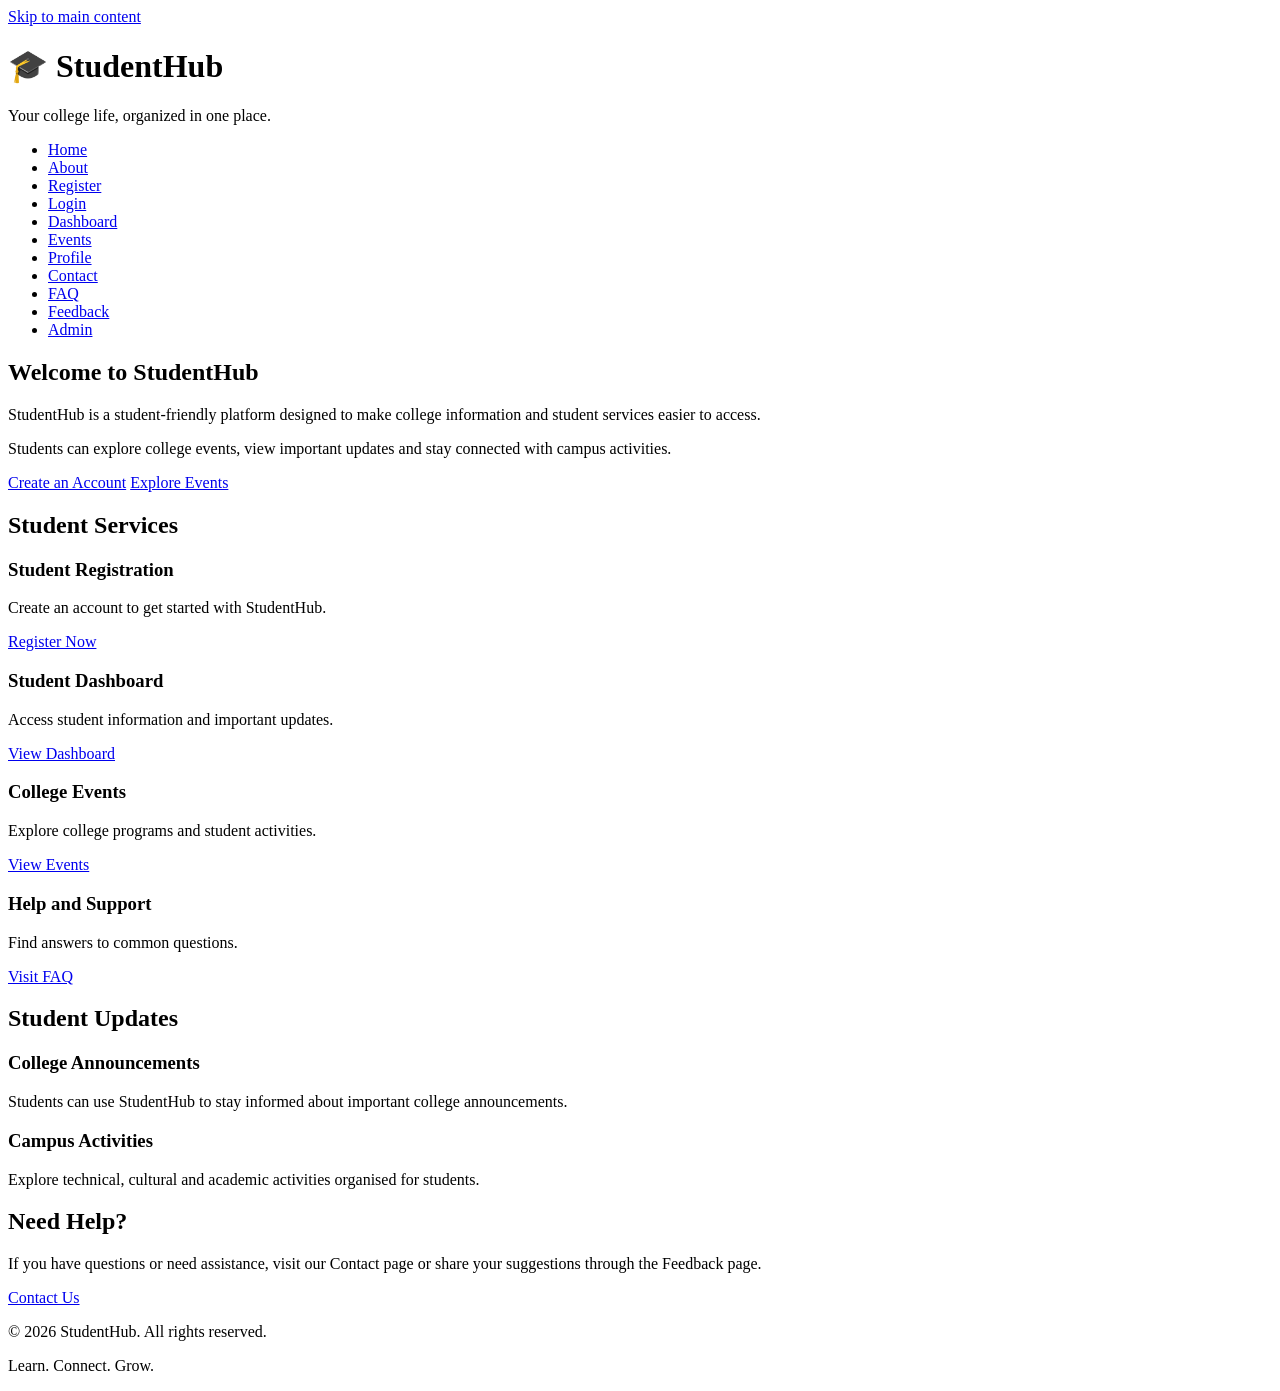
==== index.html @ 3d649e5c "Complete Practical 2 - Semantic HTML5 Pages" ====
<!DOCTYPE html>
<html lang="en">

<head>
    <meta charset="UTF-8">
    <meta name="viewport" content="width=device-width, initial-scale=1.0">

    <meta name="description"
        content="StudentHub is a student portal providing college information, events and student services.">

    <title>StudentHub | Home</title>
</head>

<body>

    <!-- Skip Navigation -->
    <a href="#main-content">Skip to main content</a>

    <!-- Website Header -->
    <header>

        <div>
            <h1>🎓 StudentHub</h1>
            <p>Your college life, organized in one place.</p>
        </div>

        <!-- Main Navigation -->
        <nav aria-label="Main navigation">
            <ul>
                <li><a href="index.html" aria-current="page">Home</a></li>
                <li><a href="About.html">About</a></li>
                <li><a href="Register.html">Register</a></li>
                <li><a href="Login.html">Login</a></li>
                <li><a href="dashboard.html">Dashboard</a></li>
                <li><a href="Events.html">Events</a></li>
                <li><a href="profile.html">Profile</a></li>
                <li><a href="Contact.html">Contact</a></li>
                <li><a href="FAQ.html">FAQ</a></li>
                <li><a href="feedback.html">Feedback</a></li>
                <li><a href="Admin.html">Admin</a></li>
            </ul>
        </nav>

    </header>

  
    <main id="main-content">

       
        <section aria-labelledby="welcome-heading">

            <h2 id="welcome-heading">Welcome to StudentHub</h2>

            <p>
                StudentHub is a student-friendly platform designed
                to make college information and student services
                easier to access.
            </p>

            <p>
                Students can explore college events, view important
                updates and stay connected with campus activities.
            </p>

            <a href="Register.html">Create an Account</a>

            <a href="Events.html">Explore Events</a>

        </section>

        
        <section aria-labelledby="services-heading">

            <h2 id="services-heading">Student Services</h2>

            <article>
                <h3>Student Registration</h3>
                <p>Create an account to get started with StudentHub.</p>
                <a href="Register.html">Register Now</a>
            </article>

            <article>
                <h3>Student Dashboard</h3>
                <p>Access student information and important updates.</p>
                <a href="dashboard.html">View Dashboard</a>
            </article>

            <article>
                <h3>College Events</h3>
                <p>Explore college programs and student activities.</p>
                <a href="Events.html">View Events</a>
            </article>

            <article>
                <h3>Help and Support</h3>
                <p>Find answers to common questions.</p>
                <a href="FAQ.html">Visit FAQ</a>
            </article>

        </section>

        <!-- Latest Information -->
        <section aria-labelledby="updates-heading">

            <h2 id="updates-heading">Student Updates</h2>

            <article>
                <h3>College Announcements</h3>
                <p>
                    Students can use StudentHub to stay informed
                    about important college announcements.
                </p>
            </article>

            <article>
                <h3>Campus Activities</h3>
                <p>
                    Explore technical, cultural and academic
                    activities organised for students.
                </p>
            </article>

        </section>

        <!-- Additional Information -->
        <aside aria-labelledby="help-heading">

            <h2 id="help-heading">Need Help?</h2>

            <p>
                If you have questions or need assistance,
                visit our Contact page or share your suggestions
                through the Feedback page.
            </p>

            <a href="Contact.html">Contact Us</a>

        </aside>

    </main>

    <!-- Website Footer -->
    <footer>

        <p>&copy; 2026 StudentHub. All rights reserved.</p>

        <p>Learn. Connect. Grow.</p>

    </footer>

</body>

</html>
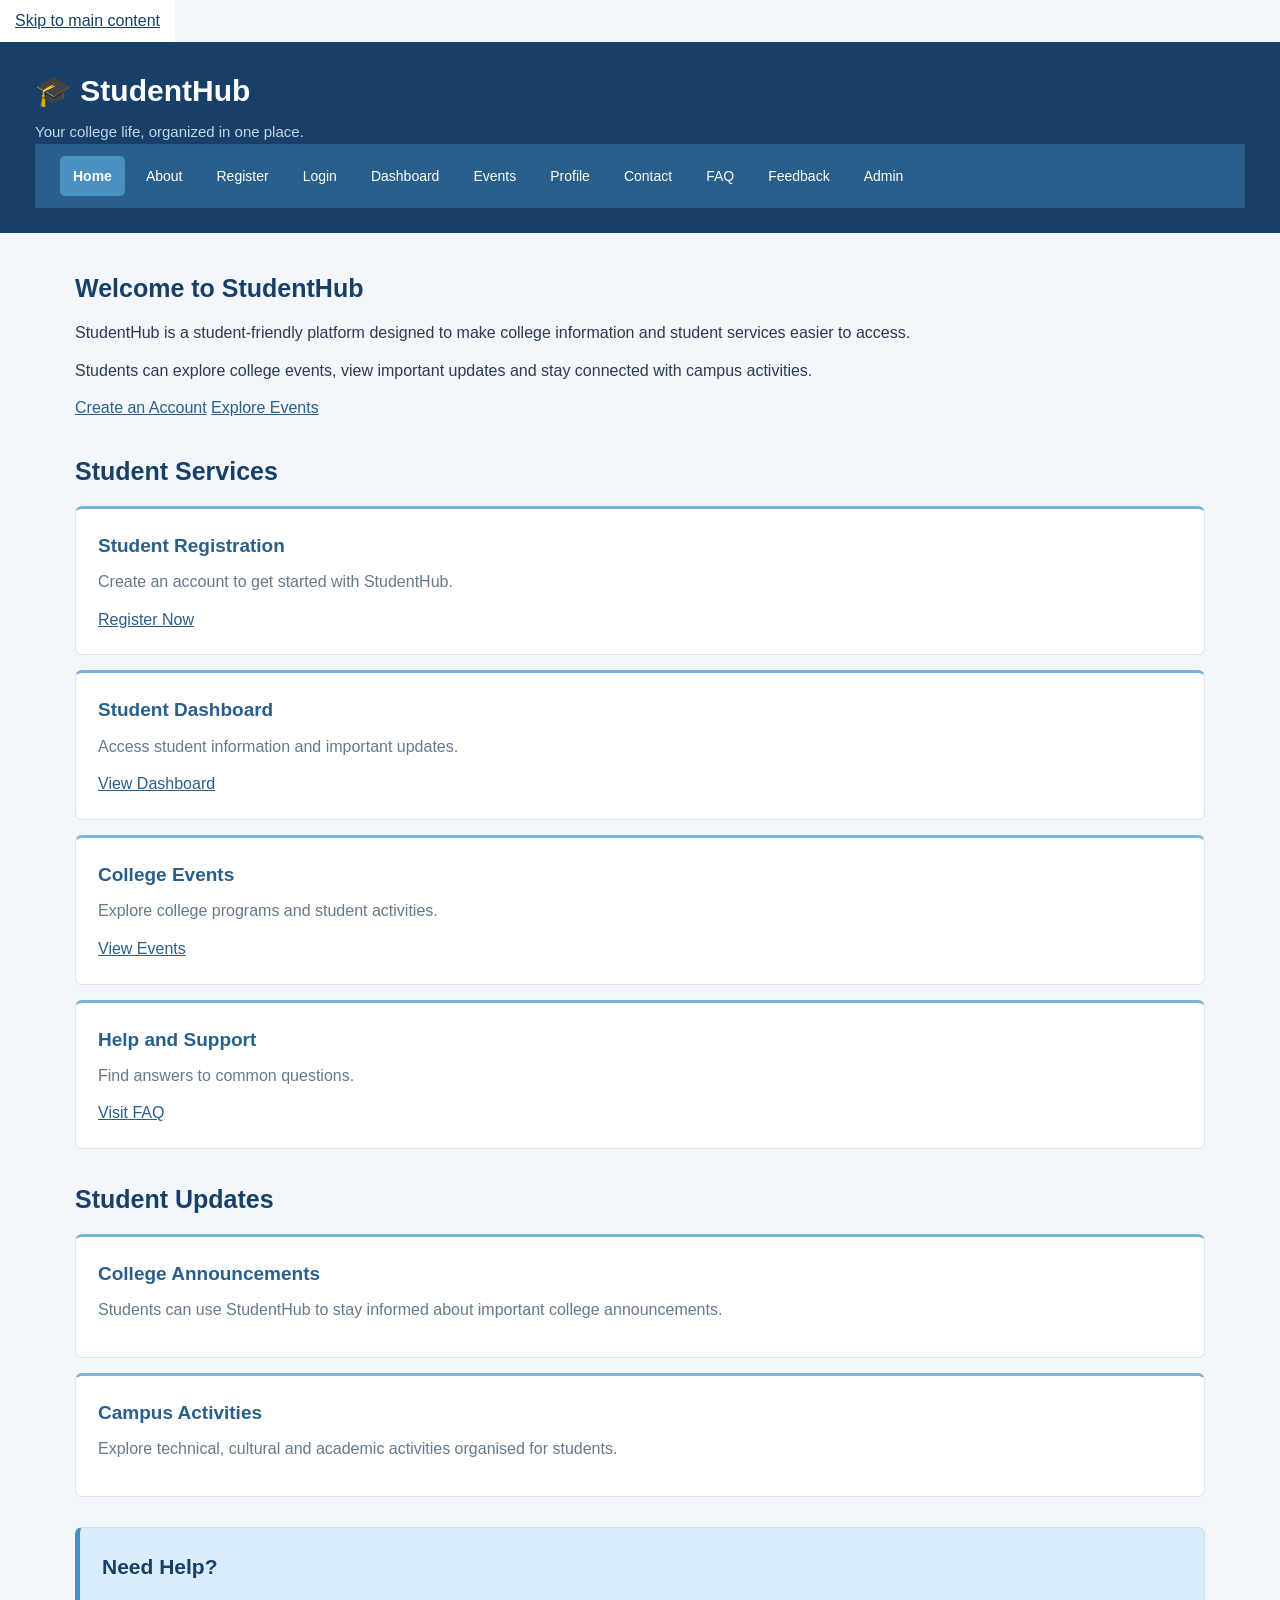
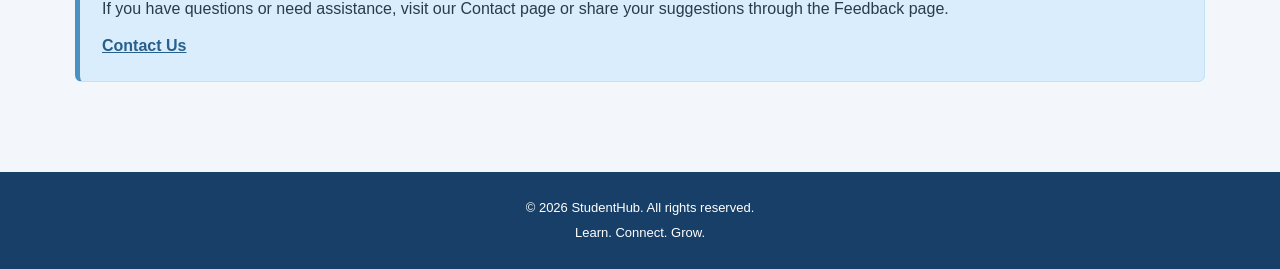
==== commit 3796fc5c: "Update Practical 2 CSS styling" ====
--- a/index.html
+++ b/index.html
@@ -10,6 +10,7 @@
         content="StudentHub is a student portal providing college information, events and student services.">
 
     <title>StudentHub | Home</title>
+    <link rel="stylesheet" href="style.css">
 </head>
 
 <body>
--- a/style.css
+++ b/style.css
@@ -0,0 +1,398 @@
+
+/* ==========================================
+   STUDENTHUB - PRACTICAL 2
+   Semantic HTML5 and Accessibility Styling
+========================================== */
+
+/* ==========================================
+   1. GLOBAL STYLES
+========================================== */
+
+* {
+    margin: 0;
+    padding: 0;
+    box-sizing: border-box;
+}
+
+body {
+    font-family: Arial, Helvetica, sans-serif;
+    background: #F3F7FB;
+    color: #293B4D;
+    line-height: 1.6;
+}
+
+a {
+    color: #285F8B;
+}
+
+a:hover {
+    color: #173F67;
+}
+
+/* ==========================================
+   2. SKIP NAVIGATION
+========================================== */
+
+body > a:first-child {
+    display: inline-block;
+    padding: 8px 15px;
+    color: #173F67;
+    background: #FFFFFF;
+}
+
+body > a:first-child:focus {
+    outline: 3px solid #F2B84B;
+}
+
+/* ==========================================
+   3. WEBSITE HEADER
+========================================== */
+
+header {
+    background: #173F67;
+    color: #FFFFFF;
+    padding: 25px 35px;
+}
+
+header h1 {
+    color: #FFFFFF;
+    font-size: 30px;
+    margin-bottom: 5px;
+}
+
+header p {
+    color: #C4D8E9;
+    font-size: 15px;
+}
+
+/* ==========================================
+   4. MAIN NAVIGATION
+========================================== */
+
+nav {
+    background: #285F8B;
+    padding: 12px 25px;
+}
+
+nav ul {
+    display: flex;
+    flex-wrap: wrap;
+    align-items: center;
+    gap: 8px;
+    list-style: none;
+}
+
+nav li {
+    margin: 0;
+}
+
+nav a {
+    display: block;
+    padding: 9px 13px;
+    color: #FFFFFF;
+    text-decoration: none;
+    font-size: 14px;
+    border-radius: 5px;
+    transition: background-color 0.2s;
+}
+
+nav a:hover {
+    background: #4A91C2;
+    color: #FFFFFF;
+}
+
+nav a[aria-current="page"] {
+    background: #4A91C2;
+    color: #FFFFFF;
+    font-weight: bold;
+}
+
+/* ==========================================
+   5. MAIN CONTENT
+========================================== */
+
+main {
+    max-width: 1200px;
+    width: 100%;
+    min-height: 65vh;
+    margin: 0 auto;
+    padding: 35px;
+}
+
+main section {
+    margin-bottom: 30px;
+}
+
+main h2 {
+    color: #173F67;
+    font-size: 25px;
+    margin-bottom: 12px;
+}
+
+main h3 {
+    color: #285F8B;
+    font-size: 19px;
+    margin-bottom: 8px;
+}
+
+main p {
+    margin-bottom: 12px;
+}
+
+/* ==========================================
+   6. ARTICLE AND CONTENT CARDS
+========================================== */
+
+main article {
+    background: #FFFFFF;
+    border: 1px solid #D9E5EF;
+    border-top: 3px solid #78B4DC;
+    border-radius: 7px;
+    padding: 22px;
+    margin: 15px 0;
+}
+
+main article p {
+    color: #65798B;
+}
+
+main article ul {
+    padding-left: 22px;
+}
+
+/* ==========================================
+   7. ASIDE SECTIONS
+========================================== */
+
+main aside {
+    background: #D9EDFC;
+    border: 1px solid #C5E1F4;
+    border-left: 5px solid #4A91C2;
+    border-radius: 7px;
+    padding: 22px;
+    margin: 25px 0;
+}
+
+main aside h2 {
+    font-size: 21px;
+}
+
+main aside a {
+    font-weight: bold;
+}
+
+/* ==========================================
+   8. LISTS
+========================================== */
+
+main ul,
+main ol {
+    padding-left: 25px;
+    margin-bottom: 15px;
+}
+
+main li {
+    margin-bottom: 7px;
+}
+
+/* ==========================================
+   9. FORMS
+========================================== */
+
+form {
+    width: 100%;
+}
+
+form fieldset {
+    background: #FFFFFF;
+    border: 1px solid #C5D8E8;
+    border-radius: 7px;
+    padding: 25px;
+}
+
+form legend {
+    color: #173F67;
+    font-size: 18px;
+    font-weight: bold;
+    padding: 0 10px;
+}
+
+form label {
+    display: inline-block;
+    color: #293B4D;
+    margin-bottom: 5px;
+}
+
+form input:not([type="radio"]):not([type="checkbox"]),
+form select,
+form textarea {
+    display: block;
+    width: 100%;
+    max-width: 450px;
+    padding: 11px;
+    border: 1px solid #B7C9D9;
+    border-radius: 5px;
+    font-family: Arial, Helvetica, sans-serif;
+    font-size: 14px;
+    background: #FFFFFF;
+    color: #293B4D;
+}
+
+form textarea {
+    resize: vertical;
+}
+
+form input[type="radio"],
+form input[type="checkbox"] {
+    margin-right: 5px;
+    accent-color: #285F8B;
+}
+
+form input:focus-visible,
+form select:focus-visible,
+form textarea:focus-visible,
+form button:focus-visible {
+    outline: 3px solid #4A91C2;
+    outline-offset: 3px;
+}
+
+/* Form Buttons */
+
+form button {
+    background: #285F8B;
+    color: #FFFFFF;
+    border: none;
+    border-radius: 5px;
+    padding: 11px 20px;
+    font-size: 14px;
+    cursor: pointer;
+    margin-right: 8px;
+    transition: background-color 0.2s;
+}
+
+form button:hover {
+    background: #173F67;
+}
+
+/* ==========================================
+   10. LINKS AND BUTTON ACCESSIBILITY
+========================================== */
+
+a:focus-visible {
+    outline: 3px solid #F2B84B;
+    outline-offset: 3px;
+}
+
+/* ==========================================
+   11. WEBSITE FOOTER
+========================================== */
+
+footer {
+    background: #173F67;
+    color: #FFFFFF;
+    text-align: center;
+    padding: 22px;
+    margin-top: 30px;
+}
+
+footer p {
+    margin: 4px 0;
+    font-size: 13px;
+}
+
+/* ==========================================
+   12. TABLET RESPONSIVENESS
+========================================== */
+
+@media screen and (max-width: 900px) {
+
+    header {
+        padding: 22px;
+    }
+
+    main {
+        padding: 28px 24px;
+    }
+
+    nav {
+        padding: 12px 15px;
+    }
+
+    nav ul {
+        gap: 5px;
+    }
+
+    nav a {
+        padding: 8px 10px;
+    }
+
+}
+
+/* ==========================================
+   13. MOBILE RESPONSIVENESS
+========================================== */
+
+@media screen and (max-width: 650px) {
+
+    header {
+        padding: 20px 16px;
+    }
+
+    header h1 {
+        font-size: 25px;
+    }
+
+    nav {
+        padding: 10px;
+    }
+
+    nav ul {
+        display: grid;
+        grid-template-columns: repeat(2, minmax(0, 1fr));
+        gap: 5px;
+    }
+
+    nav a {
+        padding: 9px;
+        font-size: 13px;
+        text-align: center;
+    }
+
+    main {
+        padding: 22px 15px;
+    }
+
+    main h2 {
+        font-size: 22px;
+    }
+
+    main article,
+    main aside {
+        padding: 17px;
+    }
+
+    form fieldset {
+        padding: 16px;
+    }
+
+    form button {
+        margin-bottom: 8px;
+    }
+
+}
+
+/* ==========================================
+   14. SMALL MOBILE SCREENS
+========================================== */
+
+@media screen and (max-width: 350px) {
+
+    nav ul {
+        grid-template-columns: 1fr;
+    }
+
+    main {
+        padding: 18px 12px;
+    }
+
+}
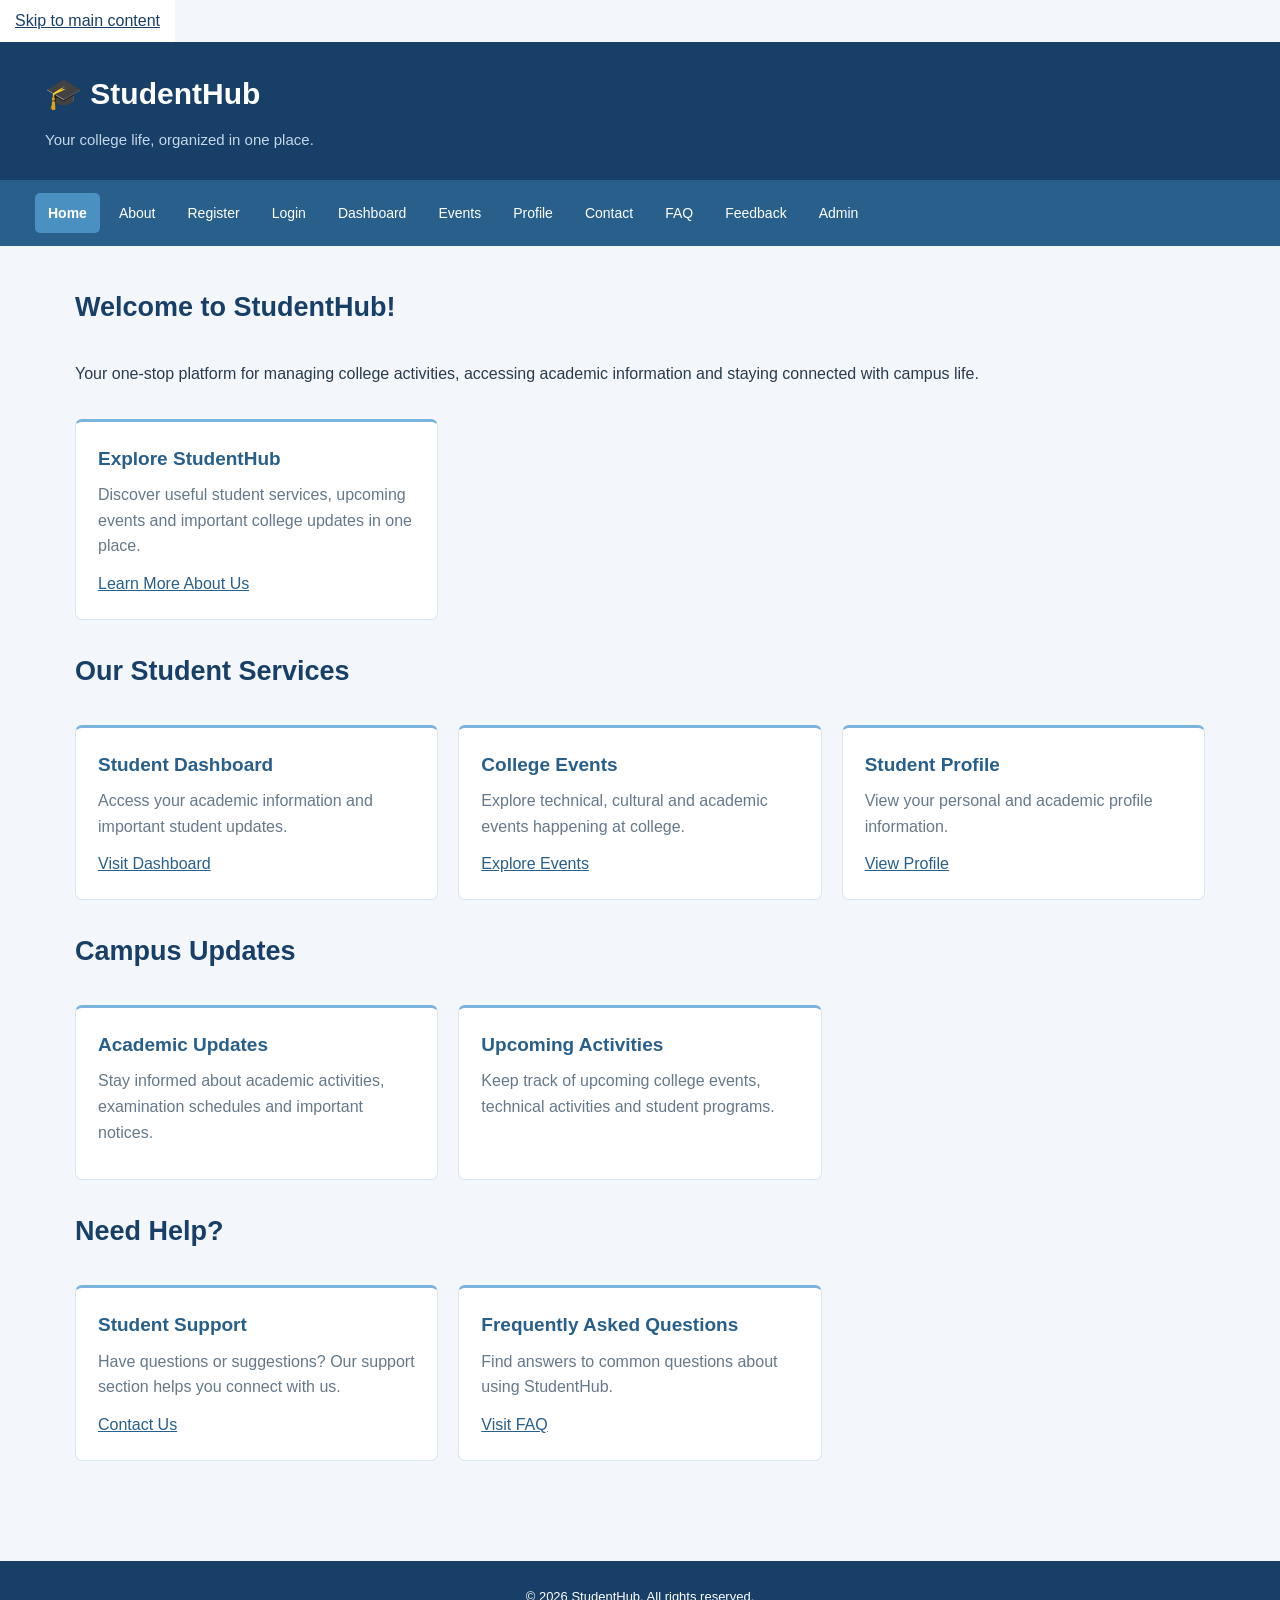
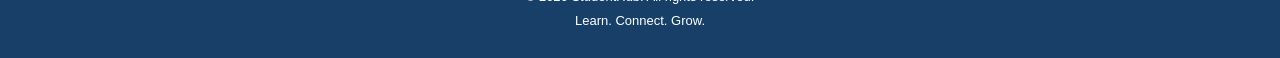
==== commit 20edb28f: "Complete Practical 3 - Responsive UI Design" ====
--- a/index.html
+++ b/index.html
@@ -7,9 +7,11 @@
     <meta name="viewport" content="width=device-width, initial-scale=1.0">
 
     <meta name="description"
-        content="StudentHub is a student portal providing college information, events and student services.">
+        content="StudentHub helps students manage academic information, college events and student services.">
 
     <title>StudentHub | Home</title>
+
+    <!-- External CSS -->
     <link rel="stylesheet" href="style.css">
 </head>
 
@@ -21,125 +23,175 @@
     <!-- Website Header -->
     <header>
 
-        <div>
-            <h1>🎓 StudentHub</h1>
-            <p>Your college life, organized in one place.</p>
-        </div>
-
-        <!-- Main Navigation -->
-        <nav aria-label="Main navigation">
-            <ul>
-                <li><a href="index.html" aria-current="page">Home</a></li>
-                <li><a href="About.html">About</a></li>
-                <li><a href="Register.html">Register</a></li>
-                <li><a href="Login.html">Login</a></li>
-                <li><a href="dashboard.html">Dashboard</a></li>
-                <li><a href="Events.html">Events</a></li>
-                <li><a href="profile.html">Profile</a></li>
-                <li><a href="Contact.html">Contact</a></li>
-                <li><a href="FAQ.html">FAQ</a></li>
-                <li><a href="feedback.html">Feedback</a></li>
-                <li><a href="Admin.html">Admin</a></li>
-            </ul>
-        </nav>
+        <h1>🎓 StudentHub</h1>
+
+        <p>Your college life, organized in one place.</p>
 
     </header>
 
-  
+
+    <!-- Main Navigation -->
+    <nav aria-label="Main navigation">
+
+        <ul>
+            <li><a href="index.html" aria-current="page">Home</a></li>
+            <li><a href="About.html">About</a></li>
+            <li><a href="Register.html">Register</a></li>
+            <li><a href="Login.html">Login</a></li>
+            <li><a href="dashboard.html">Dashboard</a></li>
+            <li><a href="Events.html">Events</a></li>
+            <li><a href="profile.html">Profile</a></li>
+            <li><a href="Contact.html">Contact</a></li>
+            <li><a href="FAQ.html">FAQ</a></li>
+            <li><a href="feedback.html">Feedback</a></li>
+            <li><a href="Admin.html">Admin</a></li>
+        </ul>
+
+    </nav>
+
+
+    <!-- Main Content -->
     <main id="main-content">
 
-       
+        <!-- Welcome Section -->
         <section aria-labelledby="welcome-heading">
 
-            <h2 id="welcome-heading">Welcome to StudentHub</h2>
+            <h2 id="welcome-heading">Welcome to StudentHub!</h2>
 
             <p>
-                StudentHub is a student-friendly platform designed
-                to make college information and student services
-                easier to access.
+                Your one-stop platform for managing college activities,
+                accessing academic information and staying connected
+                with campus life.
             </p>
 
-            <p>
-                Students can explore college events, view important
-                updates and stay connected with campus activities.
-            </p>
-
-            <a href="Register.html">Create an Account</a>
-
-            <a href="Events.html">Explore Events</a>
-
-        </section>
-
-        
+            <article>
+
+                <h3>Explore StudentHub</h3>
+
+                <p>
+                    Discover useful student services, upcoming events
+                    and important college updates in one place.
+                </p>
+
+                <a href="About.html">Learn More About Us</a>
+
+            </article>
+
+        </section>
+
+
+        <!-- Student Services -->
         <section aria-labelledby="services-heading">
 
-            <h2 id="services-heading">Student Services</h2>
-
-            <article>
-                <h3>Student Registration</h3>
-                <p>Create an account to get started with StudentHub.</p>
-                <a href="Register.html">Register Now</a>
-            </article>
-
-            <article>
+            <h2 id="services-heading">Our Student Services</h2>
+
+            <article>
+
                 <h3>Student Dashboard</h3>
-                <p>Access student information and important updates.</p>
-                <a href="dashboard.html">View Dashboard</a>
-            </article>
-
-            <article>
+
+                <p>
+                    Access your academic information and
+                    important student updates.
+                </p>
+
+                <a href="dashboard.html">Visit Dashboard</a>
+
+            </article>
+
+            <article>
+
                 <h3>College Events</h3>
-                <p>Explore college programs and student activities.</p>
-                <a href="Events.html">View Events</a>
-            </article>
-
-            <article>
-                <h3>Help and Support</h3>
-                <p>Find answers to common questions.</p>
+
+                <p>
+                    Explore technical, cultural and academic
+                    events happening at college.
+                </p>
+
+                <a href="Events.html">Explore Events</a>
+
+            </article>
+
+            <article>
+
+                <h3>Student Profile</h3>
+
+                <p>
+                    View your personal and academic
+                    profile information.
+                </p>
+
+                <a href="profile.html">View Profile</a>
+
+            </article>
+
+        </section>
+
+
+        <!-- Campus Updates -->
+        <section aria-labelledby="updates-heading">
+
+            <h2 id="updates-heading">Campus Updates</h2>
+
+            <article>
+
+                <h3>Academic Updates</h3>
+
+                <p>
+                    Stay informed about academic activities,
+                    examination schedules and important notices.
+                </p>
+
+            </article>
+
+            <article>
+
+                <h3>Upcoming Activities</h3>
+
+                <p>
+                    Keep track of upcoming college events,
+                    technical activities and student programs.
+                </p>
+
+            </article>
+
+        </section>
+
+
+        <!-- Help Section -->
+        <section aria-labelledby="help-heading">
+
+            <h2 id="help-heading">Need Help?</h2>
+
+            <article>
+
+                <h3>Student Support</h3>
+
+                <p>
+                    Have questions or suggestions?
+                    Our support section helps you connect with us.
+                </p>
+
+                <a href="Contact.html">Contact Us</a>
+
+            </article>
+
+            <article>
+
+                <h3>Frequently Asked Questions</h3>
+
+                <p>
+                    Find answers to common questions
+                    about using StudentHub.
+                </p>
+
                 <a href="FAQ.html">Visit FAQ</a>
-            </article>
-
-        </section>
-
-        <!-- Latest Information -->
-        <section aria-labelledby="updates-heading">
-
-            <h2 id="updates-heading">Student Updates</h2>
-
-            <article>
-                <h3>College Announcements</h3>
-                <p>
-                    Students can use StudentHub to stay informed
-                    about important college announcements.
-                </p>
-            </article>
-
-            <article>
-                <h3>Campus Activities</h3>
-                <p>
-                    Explore technical, cultural and academic
-                    activities organised for students.
-                </p>
-            </article>
-
-        </section>
-
-        <!-- Additional Information -->
-        <aside aria-labelledby="help-heading">
-
-            <h2 id="help-heading">Need Help?</h2>
-
-            <p>
-                If you have questions or need assistance,
-                visit our Contact page or share your suggestions
-                through the Feedback page.
-            </p>
-
-            <a href="Contact.html">Contact Us</a>
-
-        </aside>
+
+            </article>
+
+        </section>
 
     </main>
+
 
     <!-- Website Footer -->
     <footer>
--- a/style.css
+++ b/style.css
@@ -1,8 +1,9 @@
 
 /* ==========================================
-   STUDENTHUB - PRACTICAL 2
-   Semantic HTML5 and Accessibility Styling
-========================================== */
+   STUDENTHUB - PRACTICAL 3
+   Responsive UI using CSS Grid and Flexbox
+========================================== */
+
 
 /* ==========================================
    1. GLOBAL STYLES
@@ -12,6 +13,10 @@
     margin: 0;
     padding: 0;
     box-sizing: border-box;
+}
+
+html {
+    scroll-behavior: smooth;
 }
 
 body {
@@ -19,15 +24,23 @@
     background: #F3F7FB;
     color: #293B4D;
     line-height: 1.6;
+    min-height: 100vh;
 }
 
 a {
     color: #285F8B;
+    transition: color 0.2s ease;
 }
 
 a:hover {
     color: #173F67;
 }
+
+img {
+    max-width: 100%;
+    height: auto;
+}
+
 
 /* ==========================================
    2. SKIP NAVIGATION
@@ -44,14 +57,20 @@
     outline: 3px solid #F2B84B;
 }
 
-/* ==========================================
-   3. WEBSITE HEADER
+
+/* ==========================================
+   3. WEBSITE HEADER - FLEXBOX
 ========================================== */
 
 header {
     background: #173F67;
     color: #FFFFFF;
     padding: 25px 35px;
+
+    display: flex;
+    flex-direction: column;
+    justify-content: center;
+    gap: 5px;
 }
 
 header h1 {
@@ -65,8 +84,9 @@
     font-size: 15px;
 }
 
-/* ==========================================
-   4. MAIN NAVIGATION
+
+/* ==========================================
+   4. MAIN NAVIGATION - FLEXBOX
 ========================================== */
 
 nav {
@@ -93,7 +113,7 @@
     text-decoration: none;
     font-size: 14px;
     border-radius: 5px;
-    transition: background-color 0.2s;
+    transition: background-color 0.2s ease;
 }
 
 nav a:hover {
@@ -106,6 +126,7 @@
     color: #FFFFFF;
     font-weight: bold;
 }
+
 
 /* ==========================================
    5. MAIN CONTENT
@@ -116,7 +137,7 @@
     width: 100%;
     min-height: 65vh;
     margin: 0 auto;
-    padding: 35px;
+    padding: 25px 18px;
 }
 
 main section {
@@ -139,8 +160,37 @@
     margin-bottom: 12px;
 }
 
-/* ==========================================
-   6. ARTICLE AND CONTENT CARDS
+
+/* ==========================================
+   6. CONTENT LAYOUT - CSS GRID
+========================================== */
+
+main section {
+    display: grid;
+    grid-template-columns: minmax(0, 1fr);
+    gap: 16px;
+}
+
+/* Keep section headings across the full row */
+
+main section > h2,
+main section > p,
+main section > form,
+main section > ul,
+main section > ol {
+    grid-column: 1 / -1;
+}
+
+/* Responsive article cards */
+
+main section > article {
+    min-width: 0;
+    height: 100%;
+}
+
+
+/* ==========================================
+   7. ARTICLE AND CONTENT CARDS
 ========================================== */
 
 main article {
@@ -149,7 +199,11 @@
     border-top: 3px solid #78B4DC;
     border-radius: 7px;
     padding: 22px;
-    margin: 15px 0;
+    transition: box-shadow 0.2s ease;
+}
+
+main article:hover {
+    box-shadow: 0 4px 12px rgba(23, 63, 103, 0.08);
 }
 
 main article p {
@@ -160,8 +214,9 @@
     padding-left: 22px;
 }
 
-/* ==========================================
-   7. ASIDE SECTIONS
+
+/* ==========================================
+   8. ASIDE SECTIONS
 ========================================== */
 
 main aside {
@@ -181,8 +236,9 @@
     font-weight: bold;
 }
 
-/* ==========================================
-   8. LISTS
+
+/* ==========================================
+   9. LISTS
 ========================================== */
 
 main ul,
@@ -195,8 +251,9 @@
     margin-bottom: 7px;
 }
 
-/* ==========================================
-   9. FORMS
+
+/* ==========================================
+   10. FORMS
 ========================================== */
 
 form {
@@ -208,6 +265,7 @@
     border: 1px solid #C5D8E8;
     border-radius: 7px;
     padding: 25px;
+    min-width: 0;
 }
 
 form legend {
@@ -256,9 +314,16 @@
     outline-offset: 3px;
 }
 
-/* Form Buttons */
+
+/* ==========================================
+   11. FORM BUTTONS - FLEXBOX
+========================================== */
 
 form button {
+    display: inline-flex;
+    align-items: center;
+    justify-content: center;
+
     background: #285F8B;
     color: #FFFFFF;
     border: none;
@@ -267,15 +332,16 @@
     font-size: 14px;
     cursor: pointer;
     margin-right: 8px;
-    transition: background-color 0.2s;
+    transition: background-color 0.2s ease;
 }
 
 form button:hover {
     background: #173F67;
 }
 
-/* ==========================================
-   10. LINKS AND BUTTON ACCESSIBILITY
+
+/* ==========================================
+   12. LINKS AND ACCESSIBILITY
 ========================================== */
 
 a:focus-visible {
@@ -283,8 +349,9 @@
     outline-offset: 3px;
 }
 
-/* ==========================================
-   11. WEBSITE FOOTER
+
+/* ==========================================
+   13. WEBSITE FOOTER
 ========================================== */
 
 footer {
@@ -300,36 +367,64 @@
     font-size: 13px;
 }
 
-/* ==========================================
-   12. TABLET RESPONSIVENESS
-========================================== */
-
-@media screen and (max-width: 900px) {
+
+/* ==========================================
+   14. TABLET RESPONSIVENESS
+   Screen width: 651px to 900px
+========================================== */
+
+@media screen and (min-width: 651px) {
+
+    main {
+        padding: 30px 25px;
+    }
+
+    main section {
+        grid-template-columns: repeat(2, minmax(0, 1fr));
+        gap: 18px;
+    }
+
+    nav ul {
+        gap: 6px;
+    }
+
+}
+
+
+/* ==========================================
+   15. DESKTOP RESPONSIVENESS
+   Screen width: 901px and above
+========================================== */
+
+@media screen and (min-width: 901px) {
 
     header {
-        padding: 22px;
+        padding: 28px 45px;
     }
 
     main {
-        padding: 28px 24px;
+        padding: 40px 35px;
+    }
+
+    main section {
+        grid-template-columns: repeat(3, minmax(0, 1fr));
+        gap: 20px;
+    }
+
+    main h2 {
+        font-size: 27px;
     }
 
     nav {
-        padding: 12px 15px;
-    }
-
-    nav ul {
-        gap: 5px;
-    }
-
-    nav a {
-        padding: 8px 10px;
-    }
-
-}
-
-/* ==========================================
-   13. MOBILE RESPONSIVENESS
+        padding: 13px 35px;
+    }
+
+}
+
+
+/* ==========================================
+   16. MOBILE RESPONSIVENESS
+   Screen width: 650px and below
 ========================================== */
 
 @media screen and (max-width: 650px) {
@@ -362,6 +457,11 @@
         padding: 22px 15px;
     }
 
+    main section {
+        grid-template-columns: 1fr;
+        gap: 14px;
+    }
+
     main h2 {
         font-size: 22px;
     }
@@ -381,8 +481,10 @@
 
 }
 
-/* ==========================================
-   14. SMALL MOBILE SCREENS
+
+/* ==========================================
+   17. SMALL MOBILE SCREENS
+   Screen width: 350px and below
 ========================================== */
 
 @media screen and (max-width: 350px) {
@@ -395,4 +497,206 @@
         padding: 18px 12px;
     }
 
-}
+    header h1 {
+        font-size: 22px;
+    }
+
+}
+
+/* ==========================================
+   PRACTICAL 3 - RESPONSIVE REGISTRATION FORM
+========================================== */
+
+.form-grid {
+    display: grid;
+    grid-template-columns: 1fr;
+    gap: 18px;
+}
+
+.form-group {
+    min-width: 0;
+}
+
+.form-group input:not([type="checkbox"]),
+.form-group select {
+    width: 100%;
+    max-width: 100%;
+}
+
+.form-actions {
+    display: flex;
+    flex-wrap: wrap;
+    gap: 10px;
+    margin-top: 20px;
+}
+
+/* Tablet */
+
+@media screen and (min-width: 651px) {
+    .form-grid {
+        grid-template-columns: repeat(2, minmax(0, 1fr));
+    }
+}
+
+/* Desktop */
+
+@media screen and (min-width: 901px) {
+    .form-grid {
+        grid-template-columns: repeat(2, minmax(0, 1fr));
+    }
+}
+
+/* Mobile */
+
+@media screen and (max-width: 650px) {
+    .form-grid {
+        grid-template-columns: 1fr;
+    }
+
+    .form-actions {
+        flex-direction: column;
+    }
+
+    .form-actions button {
+        width: 100%;
+    }
+}
+
+/* ==========================================
+   PRACTICAL 3 - RESPONSIVE CONTACT FORM
+========================================== */
+
+.message-group {
+    margin-top: 20px;
+}
+
+.message-group textarea {
+    width: 100%;
+    max-width: 100%;
+}
+
+.form-group input,
+.form-group select {
+    width: 100%;
+    max-width: 100%;
+}
+
+.form-actions {
+    display: flex;
+    flex-wrap: wrap;
+    gap: 10px;
+    margin-top: 20px;
+}
+
+@media screen and (max-width: 650px) {
+
+    .message-group {
+        margin-top: 15px;
+    }
+
+    .form-actions {
+        flex-direction: column;
+    }
+
+    .form-actions button {
+        width: 100%;
+    }
+
+}
+
+/* ==========================================
+   FIXED RESPONSIVE NAVIGATION
+========================================== */
+
+nav {
+    display: flex;
+    flex-direction: row;
+    flex-wrap: wrap;
+    align-items: center;
+    gap: 8px;
+}
+
+nav a {
+    display: inline-flex;
+    align-items: center;
+    justify-content: center;
+    white-space: nowrap;
+}
+
+/* Mobile navigation */
+@media screen and (max-width: 650px) {
+    nav {
+        display: flex;
+        flex-direction: row;
+        flex-wrap: wrap;
+        justify-content: center;
+        gap: 5px;
+    }
+
+    nav a {
+        flex: 1 1 auto;
+        text-align: center;
+        padding: 9px 10px;
+    }
+}
+
+/* ==========================================
+   STUDENTHUB LOGIN PAGE
+========================================== */
+
+.login-card {
+    display: block;
+    max-width: 550px;
+    margin: 30px auto;
+    padding: 30px;
+    background: #FFFFFF;
+    border: 1px solid #D9E5EF;
+    border-top: 4px solid #4A91C2;
+    border-radius: 10px;
+    box-shadow: 0 4px 15px rgba(23, 63, 103, 0.08);
+}
+
+.login-card h2 {
+    text-align: center;
+    margin-bottom: 22px;
+}
+
+.login-form .form-grid {
+    grid-template-columns: 1fr;
+    gap: 18px;
+}
+
+.login-form .form-group {
+    margin-bottom: 15px;
+}
+
+.login-form input:not([type="checkbox"]) {
+    width: 100%;
+    max-width: 100%;
+}
+
+.login-form .form-actions {
+    display: flex;
+    justify-content: center;
+    gap: 12px;
+}
+
+.login-card > p {
+    text-align: center;
+    margin-top: 20px;
+}
+
+@media screen and (max-width: 650px) {
+    .login-card {
+        margin: 15px auto;
+        padding: 20px;
+    }
+
+    .login-form .form-actions {
+        flex-direction: column;
+    }
+
+    .login-form .form-actions button {
+        width: 100%;
+    }
+}
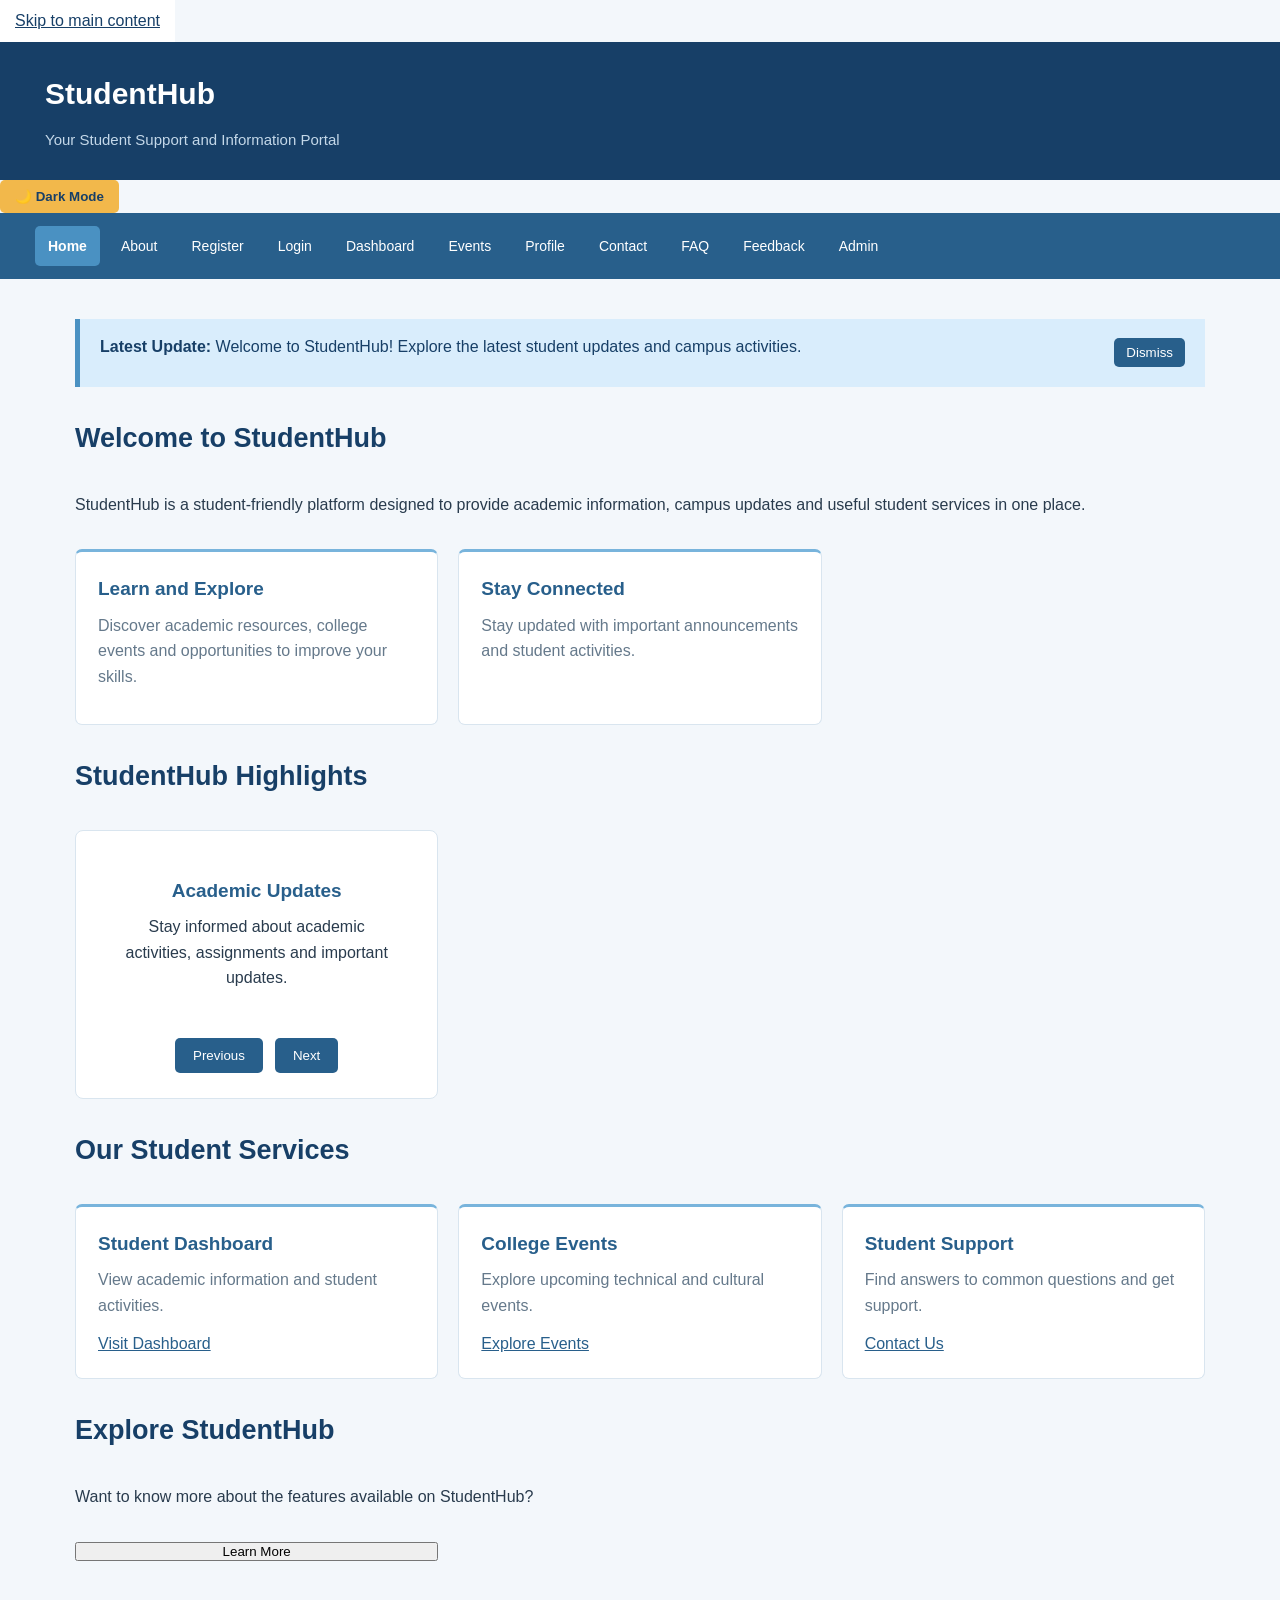
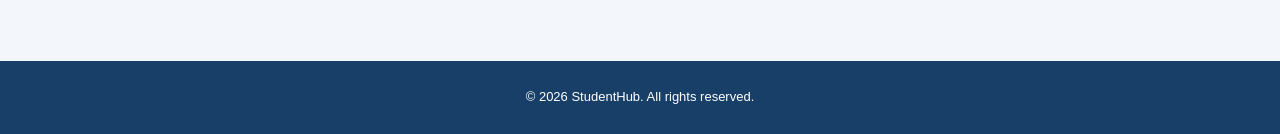
==== commit f767eef3: "Complete Practical 4 - JavaScript DOM and UI Interactivity" ====
--- a/index.html
+++ b/index.html
@@ -5,203 +5,254 @@
 <head>
     <meta charset="UTF-8">
     <meta name="viewport" content="width=device-width, initial-scale=1.0">
-
-    <meta name="description"
-        content="StudentHub helps students manage academic information, college events and student services.">
-
-    <title>StudentHub | Home</title>
-
-    <!-- External CSS -->
+    <meta name="description" content="StudentHub student information and support portal.">
+
+    <title>Home | StudentHub</title>
+
     <link rel="stylesheet" href="style.css">
+
+    <script src="script.js" defer></script>
 </head>
 
 <body>
 
-    <!-- Skip Navigation -->
-    <a href="#main-content">Skip to main content</a>
-
-    <!-- Website Header -->
+    <a href="#main-content" class="skip-link">
+        Skip to main content
+    </a>
+
+    <!-- HEADER -->
+
     <header>
-
-        <h1>🎓 StudentHub</h1>
-
-        <p>Your college life, organized in one place.</p>
-
+        <h1>StudentHub</h1>
+        <p>Your Student Support and Information Portal</p>
     </header>
 
-
-    <!-- Main Navigation -->
-    <nav aria-label="Main navigation">
-
-        <ul>
-            <li><a href="index.html" aria-current="page">Home</a></li>
-            <li><a href="About.html">About</a></li>
-            <li><a href="Register.html">Register</a></li>
-            <li><a href="Login.html">Login</a></li>
-            <li><a href="dashboard.html">Dashboard</a></li>
-            <li><a href="Events.html">Events</a></li>
-            <li><a href="profile.html">Profile</a></li>
-            <li><a href="Contact.html">Contact</a></li>
-            <li><a href="FAQ.html">FAQ</a></li>
-            <li><a href="feedback.html">Feedback</a></li>
-            <li><a href="Admin.html">Admin</a></li>
-        </ul>
+    <!-- THEME SWITCHER -->
+
+    <div class="theme-control">
+        <button type="button" id="themeButton" class="theme-button">
+            Dark Mode
+        </button>
+    </div>
+
+    <!-- HAMBURGER MENU -->
+
+    <button
+        type="button"
+        id="menuButton"
+        class="menu-button"
+        aria-expanded="false"
+        aria-controls="mainNavigation">
+
+        ☰ Menu
+    </button>
+
+    <!-- NAVIGATION -->
+
+    <nav id="mainNavigation" aria-label="Main navigation">
+
+        <a href="index.html" aria-current="page">Home</a>
+        <a href="About.html">About</a>
+        <a href="Register.html">Register</a>
+        <a href="Login.html">Login</a>
+        <a href="dashboard.html">Dashboard</a>
+        <a href="Events.html">Events</a>
+        <a href="profile.html">Profile</a>
+        <a href="Contact.html">Contact</a>
+        <a href="FAQ.html">FAQ</a>
+        <a href="feedback.html">Feedback</a>
+        <a href="Admin.html">Admin</a>
 
     </nav>
 
-
-    <!-- Main Content -->
+    <!-- MAIN CONTENT -->
+
     <main id="main-content">
 
-        <!-- Welcome Section -->
-        <section aria-labelledby="welcome-heading">
-
-            <h2 id="welcome-heading">Welcome to StudentHub!</h2>
-
-            <p>
-                Your one-stop platform for managing college activities,
-                accessing academic information and staying connected
-                with campus life.
-            </p>
-
-            <article>
-
-                <h3>Explore StudentHub</h3>
-
-                <p>
-                    Discover useful student services, upcoming events
-                    and important college updates in one place.
-                </p>
-
-                <a href="About.html">Learn More About Us</a>
-
-            </article>
-
-        </section>
-
-
-        <!-- Student Services -->
-        <section aria-labelledby="services-heading">
-
-            <h2 id="services-heading">Our Student Services</h2>
-
-            <article>
-
+        <!-- NOTIFICATION BANNER -->
+
+        <section
+            id="notificationBanner"
+            class="notification-banner">
+
+            <p>
+                <strong>Latest Update:</strong>
+                Welcome to StudentHub! Explore the latest student updates
+                and campus activities.
+            </p>
+
+            <button type="button" id="closeNotification">
+                Dismiss
+            </button>
+
+        </section>
+
+        <!-- WELCOME SECTION -->
+
+        <section>
+
+            <h2>Welcome to StudentHub</h2>
+
+            <p>
+                StudentHub is a student-friendly platform designed to
+                provide academic information, campus updates and
+                useful student services in one place.
+            </p>
+
+            <article>
+                <h3>Learn and Explore</h3>
+                <p>
+                    Discover academic resources, college events and
+                    opportunities to improve your skills.
+                </p>
+            </article>
+
+            <article>
+                <h3>Stay Connected</h3>
+                <p>
+                    Stay updated with important announcements and
+                    student activities.
+                </p>
+            </article>
+
+        </section>
+
+        <!-- CONTENT SLIDER -->
+
+        <section>
+
+            <h2>StudentHub Highlights</h2>
+
+            <div class="slider-container">
+
+                <div class="slide" data-slide>
+                    <h3>Academic Updates</h3>
+                    <p>
+                        Stay informed about academic activities,
+                        assignments and important updates.
+                    </p>
+                </div>
+
+                <div class="slide" data-slide hidden>
+                    <h3>Technical Events</h3>
+                    <p>
+                        Participate in technical events, workshops
+                        and coding competitions.
+                    </p>
+                </div>
+
+                <div class="slide" data-slide hidden>
+                    <h3>Student Activities</h3>
+                    <p>
+                        Explore cultural, sports and other
+                        college activities.
+                    </p>
+                </div>
+
+                <div class="slider-buttons">
+
+                    <button type="button" id="previousSlide">
+                        Previous
+                    </button>
+
+                    <button type="button" id="nextSlide">
+                        Next
+                    </button>
+
+                </div>
+
+            </div>
+
+        </section>
+
+        <!-- STUDENT SERVICES -->
+
+        <section>
+
+            <h2>Our Student Services</h2>
+
+            <article>
                 <h3>Student Dashboard</h3>
-
-                <p>
-                    Access your academic information and
-                    important student updates.
-                </p>
-
+                <p>
+                    View academic information and student activities.
+                </p>
                 <a href="dashboard.html">Visit Dashboard</a>
-
-            </article>
-
-            <article>
-
+            </article>
+
+            <article>
                 <h3>College Events</h3>
-
-                <p>
-                    Explore technical, cultural and academic
-                    events happening at college.
-                </p>
-
+                <p>
+                    Explore upcoming technical and cultural events.
+                </p>
                 <a href="Events.html">Explore Events</a>
-
-            </article>
-
-            <article>
-
-                <h3>Student Profile</h3>
-
-                <p>
-                    View your personal and academic
-                    profile information.
-                </p>
-
-                <a href="profile.html">View Profile</a>
-
-            </article>
-
-        </section>
-
-
-        <!-- Campus Updates -->
-        <section aria-labelledby="updates-heading">
-
-            <h2 id="updates-heading">Campus Updates</h2>
-
-            <article>
-
-                <h3>Academic Updates</h3>
-
-                <p>
-                    Stay informed about academic activities,
-                    examination schedules and important notices.
-                </p>
-
-            </article>
-
-            <article>
-
-                <h3>Upcoming Activities</h3>
-
-                <p>
-                    Keep track of upcoming college events,
-                    technical activities and student programs.
-                </p>
-
-            </article>
-
-        </section>
-
-
-        <!-- Help Section -->
-        <section aria-labelledby="help-heading">
-
-            <h2 id="help-heading">Need Help?</h2>
-
-            <article>
-
+            </article>
+
+            <article>
                 <h3>Student Support</h3>
-
-                <p>
-                    Have questions or suggestions?
-                    Our support section helps you connect with us.
-                </p>
-
+                <p>
+                    Find answers to common questions and get support.
+                </p>
                 <a href="Contact.html">Contact Us</a>
-
-            </article>
-
-            <article>
-
-                <h3>Frequently Asked Questions</h3>
-
-                <p>
-                    Find answers to common questions
-                    about using StudentHub.
-                </p>
-
-                <a href="FAQ.html">Visit FAQ</a>
-
-            </article>
+            </article>
+
+        </section>
+
+        <!-- MODAL POPUP -->
+
+        <section>
+
+            <h2>Explore StudentHub</h2>
+
+            <p>
+                Want to know more about the features available
+                on StudentHub?
+            </p>
+
+            <button type="button" data-modal-open>
+                Learn More
+            </button>
 
         </section>
 
     </main>
 
-
-    <!-- Website Footer -->
+    <!-- MODAL WINDOW -->
+
+    <div
+        id="studentModal"
+        class="modal-overlay"
+        role="dialog"
+        aria-modal="true"
+        aria-labelledby="modalTitle"
+        aria-hidden="true"
+        hidden>
+
+        <div class="modal-box">
+
+            <h2 id="modalTitle">About StudentHub</h2>
+
+            <p>
+                StudentHub brings student information, academic updates,
+                campus events and support services together in one place.
+            </p>
+
+            <p>
+                Explore the website to discover all its features.
+            </p>
+
+            <button type="button" data-modal-close>
+                Close
+            </button>
+
+        </div>
+
+    </div>
+
+    <!-- FOOTER -->
+
     <footer>
-
         <p>&copy; 2026 StudentHub. All rights reserved.</p>
-
-        <p>Learn. Connect. Grow.</p>
-
     </footer>
 
 </body>
-
 </html>
--- a/style.css
+++ b/style.css
@@ -700,3 +700,261 @@
         width: 100%;
     }
 }
+
+/* ==========================================
+   PRACTICAL 4 - JAVASCRIPT INTERACTIVITY
+========================================== */
+
+
+/* 1. DARK THEME */
+
+body.dark-theme {
+    background: #17212B;
+    color: #E8EEF5;
+}
+
+body.dark-theme header,
+body.dark-theme footer {
+    background: #101820;
+}
+
+body.dark-theme nav {
+    background: #263D52;
+}
+
+body.dark-theme main article,
+body.dark-theme .login-card,
+body.dark-theme form,
+body.dark-theme section {
+    color: inherit;
+}
+
+body.dark-theme main article,
+body.dark-theme .login-card {
+    background: #243342;
+    border-color: #40566B;
+}
+
+body.dark-theme h2,
+body.dark-theme h3 {
+    color: #9BCBF0;
+}
+
+body.dark-theme p,
+body.dark-theme label {
+    color: #E8EEF5;
+}
+
+body.dark-theme input,
+body.dark-theme textarea,
+body.dark-theme select {
+    background: #263D52;
+    color: #FFFFFF;
+    border-color: #607D96;
+}
+
+
+/* 2. THEME BUTTON */
+
+.theme-button {
+    padding: 9px 15px;
+    border: none;
+    border-radius: 5px;
+    background: #F2B84B;
+    color: #173F67;
+    cursor: pointer;
+    font-weight: bold;
+}
+
+.theme-button:hover {
+    background: #FFD477;
+}
+
+
+/* 3. NOTIFICATION BANNER */
+
+.notification-banner {
+    background: #D9EDFC;
+    color: #173F67;
+    padding: 15px 20px;
+    border-left: 5px solid #4A91C2;
+    display: flex;
+    justify-content: space-between;
+    align-items: center;
+    gap: 15px;
+}
+
+.notification-banner button {
+    background: #285F8B;
+    color: white;
+    border: none;
+    padding: 7px 12px;
+    border-radius: 5px;
+    cursor: pointer;
+}
+
+
+/* 4. MODAL POPUP */
+
+.modal-overlay {
+    position: fixed;
+    inset: 0;
+    z-index: 1000;
+    background: rgba(0, 0, 0, 0.65);
+    display: flex;
+    justify-content: center;
+    align-items: center;
+    padding: 20px;
+}
+
+.modal-box {
+    background: #FFFFFF;
+    color: #293B4D;
+    width: 100%;
+    max-width: 450px;
+    padding: 25px;
+    border-radius: 10px;
+    box-shadow: 0 5px 20px rgba(0, 0, 0, 0.2);
+}
+
+.modal-box h2 {
+    color: #173F67;
+    margin-bottom: 15px;
+}
+
+.modal-box button {
+    background: #285F8B;
+    color: white;
+    padding: 10px 18px;
+    border: none;
+    border-radius: 5px;
+    cursor: pointer;
+}
+
+.modal-overlay[hidden],
+[data-slide][hidden],
+[hidden] {
+    display: none !important;
+}
+
+
+/* 5. CONTENT SLIDER */
+
+.slider-container {
+    background: #FFFFFF;
+    border: 1px solid #D9E5EF;
+    border-radius: 8px;
+    padding: 25px;
+    text-align: center;
+}
+
+.slide {
+    min-height: 130px;
+    padding: 20px;
+}
+
+.slider-buttons {
+    display: flex;
+    justify-content: center;
+    gap: 12px;
+    margin-top: 15px;
+}
+
+.slider-buttons button {
+    background: #285F8B;
+    color: white;
+    border: none;
+    border-radius: 5px;
+    padding: 10px 18px;
+    cursor: pointer;
+}
+
+.slider-buttons button:hover {
+    background: #173F67;
+}
+
+
+/* 6. COLLAPSIBLE FAQ */
+
+.faq-question {
+    width: 100%;
+    padding: 15px;
+    margin-bottom: 5px;
+    text-align: left;
+    background: #D9EDFC;
+    color: #173F67;
+    border: 1px solid #C5E1F4;
+    border-radius: 5px;
+    cursor: pointer;
+    font-size: 16px;
+    font-weight: bold;
+}
+
+.faq-question:hover {
+    background: #C5E1F4;
+}
+
+.faq-answer {
+    background: #FFFFFF;
+    padding: 15px;
+    margin-bottom: 12px;
+    border: 1px solid #D9E5EF;
+    border-radius: 5px;
+}
+
+
+/* 7. HAMBURGER MENU */
+
+.menu-button {
+    display: none;
+    background: #173F67;
+    color: white;
+    border: none;
+    padding: 10px 15px;
+    border-radius: 5px;
+    cursor: pointer;
+    font-size: 16px;
+}
+
+#mainNavigation.menu-open {
+    display: flex;
+}
+
+
+/* 8. MOBILE RESPONSIVENESS */
+
+@media screen and (max-width: 650px) {
+
+    .menu-button {
+        display: block;
+        margin: 10px;
+    }
+
+    #mainNavigation {
+        display: none;
+        flex-direction: column;
+        align-items: stretch;
+    }
+
+    #mainNavigation.menu-open {
+        display: flex;
+    }
+
+    #mainNavigation a {
+        width: 100%;
+        text-align: center;
+    }
+
+    .notification-banner {
+        flex-direction: column;
+        align-items: flex-start;
+    }
+
+    .slider-container {
+        padding: 15px;
+    }
+
+    .modal-box {
+        padding: 20px;
+    }
+}
